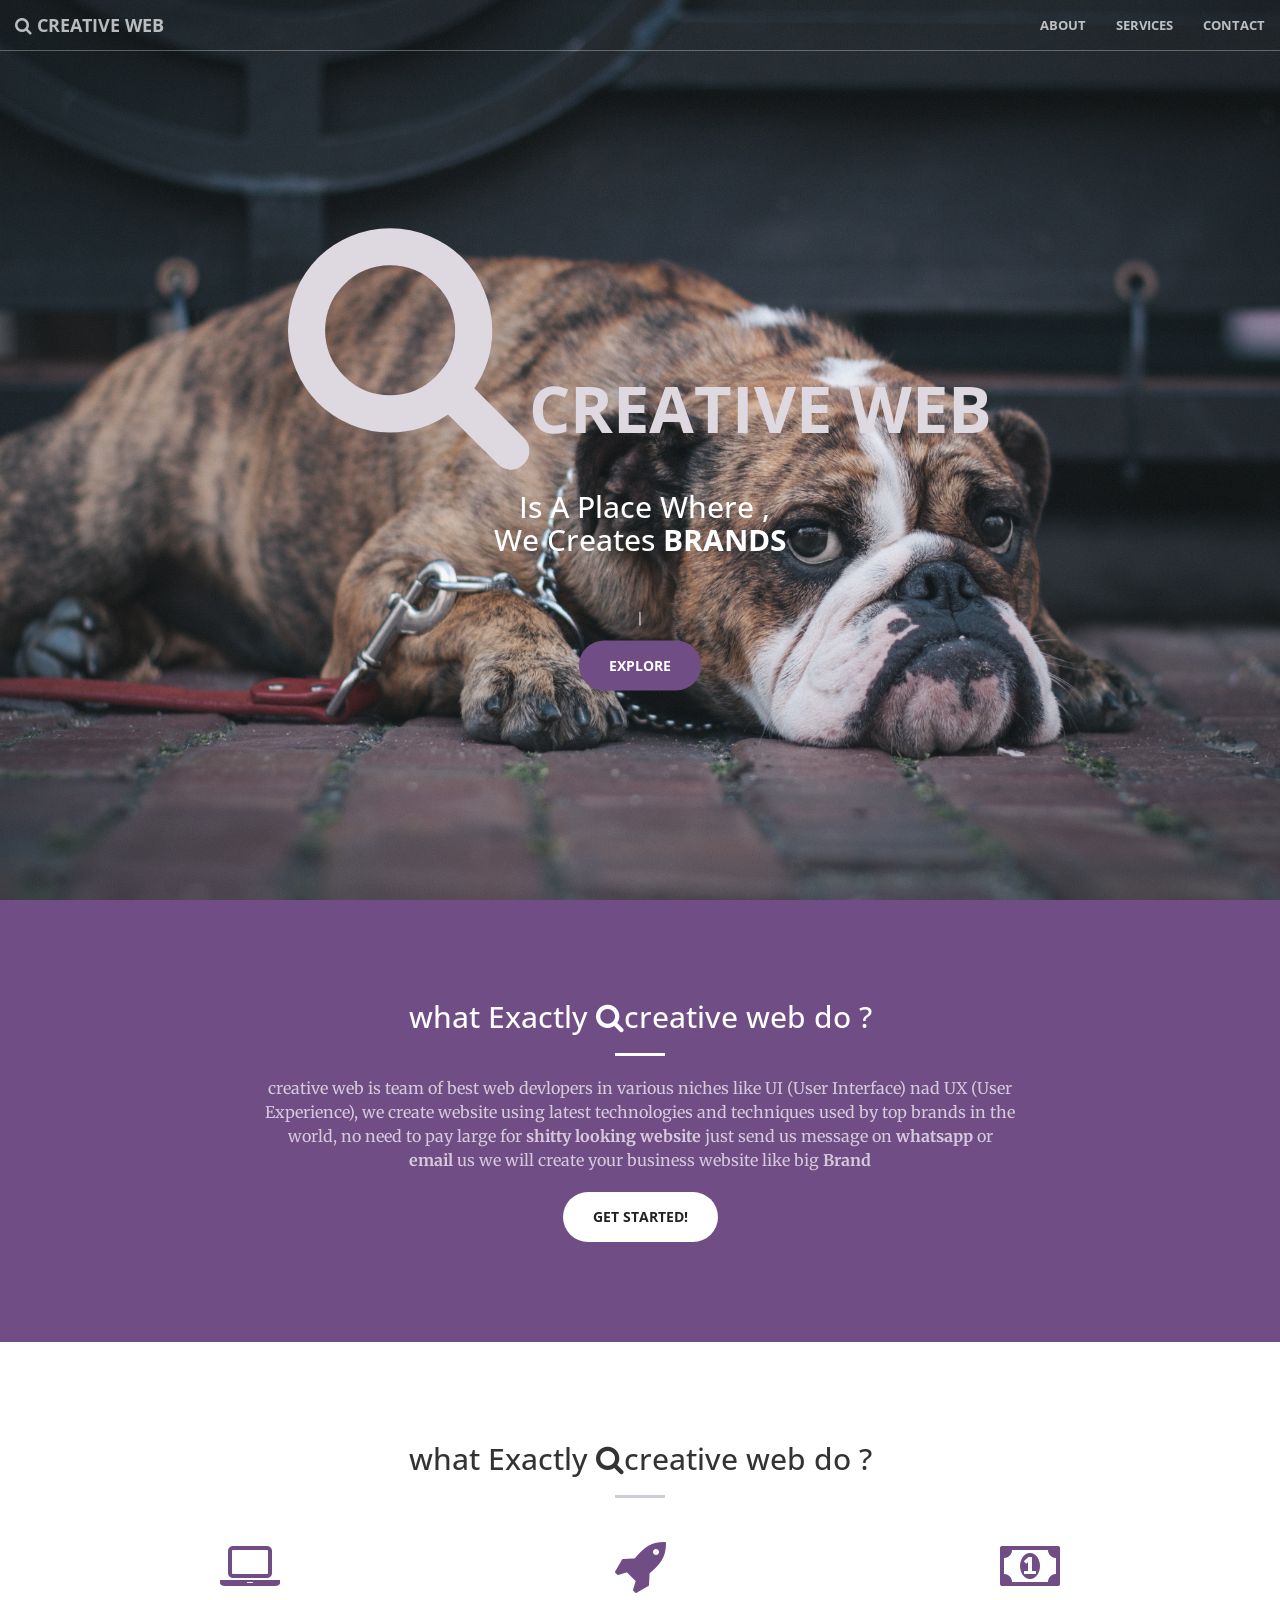
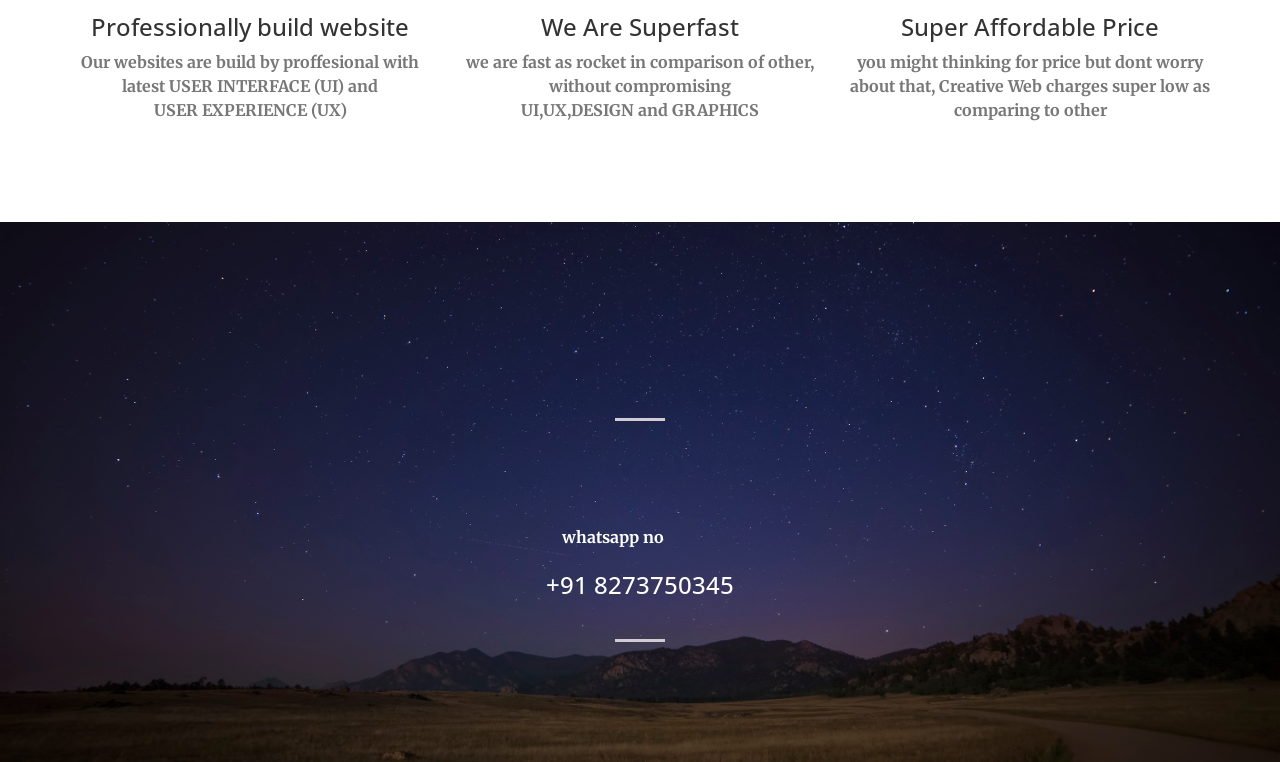
==== index.html @ e999a7e4 "Rename cw.html to index.html" ====
<!DOCTYPE html>
<html lang="en">

<head>

    <meta charset="utf-8">
    <meta http-equiv="X-UA-Compatible" content="IE=edge">
    <meta name="viewport" content="width=device-width, initial-scale=1">
    <meta name="description" content="">
    <meta name="author" content="">

    <title>Creative web| best devlopers</title>

    <!-- Bootstrap Core CSS -->
    <link rel="stylesheet" href="css/bootstrap.min.css" type="text/css">

    <!-- Custom Fonts -->
    <link href='http://fonts.googleapis.com/css?family=Open+Sans:300italic,400italic,600italic,700italic,800italic,400,300,600,700,800' rel='stylesheet' type='text/css'>
    <link href='http://fonts.googleapis.com/css?family=Merriweather:400,300,300italic,400italic,700,700italic,900,900italic' rel='stylesheet' type='text/css'>
    <link rel="stylesheet" href="font-awesome/css/font-awesome.min.css" type="text/css">

    <!-- Plugin CSS -->
    <link rel="stylesheet" href="css/animate.min.css" type="text/css">

    <!-- Custom CSS -->
    <link rel="stylesheet" href="css/creative.css" type="text/css">

    <!-- HTML5 Shim and Respond.js IE8 support of HTML5 elements and media queries -->
    <!-- WARNING: Respond.js doesn't work if you view the page via file:// -->
    <!--[if lt IE 9]>
        <script src="https://oss.maxcdn.com/libs/html5shiv/3.7.0/html5shiv.js"></script>
        <script src="https://oss.maxcdn.com/libs/respond.js/1.4.2/respond.min.js"></script>
    <![endif]-->

</head>

<body id="page-top">

    <nav id="mainNav" class="navbar navbar-default navbar-fixed-top">
        <div class="container-fluid">
            <!-- Brand and toggle get grouped for better mobile display -->
            <div class="navbar-header">
                <button type="button" class="navbar-toggle collapsed" data-toggle="collapse" data-target="#bs-example-navbar-collapse-1">
                    <span class="sr-only">Toggle navigation</span>
                    <span class="icon-bar"></span>
                    <span class="icon-bar"></span>
                    <span class="icon-bar"></span>
                </button>
                <a class="navbar-brand page-scroll" href="cw.html"><i class="fa fa-search"></i>&nbsp;Creative Web</a>
            </div>

            <!-- Collect the nav links, forms, and other content for toggling -->
            <div class="collapse navbar-collapse" id="bs-example-navbar-collapse-1">
                <ul class="nav navbar-nav navbar-right">
                    <li>
                        <a class="page-scroll" href="#about">About</a>
                    </li>
                    <li>
                        <a class="page-scroll" href="#services">Services</a>
                    </li>
                    
                    <li>
                        <a class="page-scroll" href="lop.html">Contact</a>
                    </li>
                </ul>
            </div>
            <!-- /.navbar-collapse -->
        </div>
        <!-- /.container-fluid -->
    </nav>

    <header>
        <div class="header-content">
            <div class="header-content-inner">
			<h1><strong ><font color="#DED9E0"><i class="fa fa-search fa-4x"></i>Creative Web </font></strong></h1> 
			 <div class="type-wrap">
                  <span id="typed" style="white-space:pre;"></span>
                 </div>
 
                <a href="#about" class="btn btn-primary btn-xl page-scroll ">Explore</a>
            </div>
        </div>
    </header>

    <section class="bg-primary" id="about">
        <div class="container">
            <div class="row">
                <div class="col-lg-8 col-lg-offset-2 text-center">
                    <h2 class="section-heading  wow slideInUp" data-wow-duration="1s" data-wow-duration="0.1s" >what Exactly <i class="fa fa-search"></i>creative web do ?</h2>
                    
                    <hr class="light">
                    <p class="text-faded wow slideInUp" data-wow-duration="2s" data-wow-duration="0.1s" >creative web is team of best web devlopers in various niches like UI (User Interface) nad UX (User Experience), we create website using latest technologies and techniques used by top brands in the world, no need to pay large for<strong> shitty looking website</strong> just send us message on<strong> whatsapp</strong> or<strong> email</strong> us we will create your business website like big <strong>Brand<strong>  </p>
                       
					<a href="#contact" class="btn btn-default btn-xl page-scroll wow zoomIn" data-wow-duration="3s" data-wow-duration="0.1s" >Get Started!</a>
                </div>
            </div>
        </div>
    </section>

    <section id="services">
        <div class="container">
            <div class="row">
                <div class="col-lg-12 text-center">
                  <h2 class="section-heading  wow slideInUp" data-wow-duration="1s" ">what Exactly <i class="fa fa-search"></i>creative web do ?</h2>
                    <hr class="primary">
                </div>
            </div>
        </div>
        <div class="container">
            <div class="row">
                <div class="col-md-4 text-center">
                    <div class="service-box">
                        <i class="fa fa-4x fa-laptop wow bounceIn text-primary"></i>
                        <h3 class="wow slideInUp" data-wow-duration="1s" data-wow-duration="0.1s">Professionally build website</h3>
                        <p class="text-muted wow fadeIn "data-wow-duration="2s" data-wow-duration="0.1s">Our websites are build by proffesional with <br>latest USER INTERFACE (UI) and <br>USER EXPERIENCE (UX)</p>
                    </div>
                </div>
                <div class=" col-md-4 text-center">
                    <div class="service-box">
                        <i class="fa fa-4x fa-rocket wow bounceIn text-primary" data-wow-delay=".1s"></i>
                        <h3 class="wow slideInUp" data-wow-duration="1s" data-wow-duration="0.1s">We Are Superfast</h3>
                        <p class="text-muted wow fadeIn "data-wow-duration="2s" data-wow-duration="0.1s">we are fast as rocket in comparison of other,<br>without compromising <br> UI,UX,DESIGN and GRAPHICS</p>
                    </div>
                </div>
               
                <div class="col-md-4 text-center">
                    <div class="service-box">
                        <i class="fa fa-4x fa-money wow bounceIn text-primary" data-wow-delay=".3s"></i>
                       <h3 class="wow slideInUp" data-wow-duration="1s" data-wow-duration="0.1s">Super Affordable Price </h3>
                        <p class="text-muted wow fadeIn" data-wow-duration="1s" data-wow-duration="0.1s" > you might thinking for price  but dont worry about that,<strong> Creative Web</strong> charges super low as comparing to other</p>
                    </div>
                </div>
            </div>
        </div>
    </section>

   


    <section id="contact">
        <div class="container">
            <div class="row">
               
                    <center><h2 class="section-heading  wow fadeIn" data-wow-duration="2s" data-wow-delay=".10s">GET YOUR BUSINESS WEBSITE READY IN FEW HOURS</h2>
                    <h2 class="section-heading wow fadeIn" data-wow-duration="2s" data-wow-delay=".30s">at very low price</h2>
                    <hr >
                    <p class="wow fadeIn" data-wow-duration="2s" data-wow-delay=".50s"><font color ="#FFF" size="4px">just send us E-mail or simply contact us using Whatsapp</p>
                </div>

                   <center> <p>whatsapp no<i class="fa fa-whatsapp fa-4x wow wobble"  data-wow-delay=".80s"></i></p>
                    <p class="text-primary "><h3>+91 8273750345 </h3></p>
                </div>
				
   <hr>
	
	 

    <!-- jQuery -->
    <script src="js/jquery.js"></script>

    <!-- Bootstrap Core JavaScript -->
    <script src="js/bootstrap.min.js"></script>

    <!-- Plugin JavaScript -->
    <script src="js/jquery.easing.min.js"></script>
    <script src="js/jquery.fittext.js"></script>
    <script src="js/wow.min.js"></script>

    <!-- Custom Theme JavaScript -->
    <script src="js/creative.js"></script>
	
	
	<!-- contact us -->
	    <script src="js/jqBootstrapValidation.js"></script>
        <script src="js/contact_me.js"></script>
	
	<!-- typed js -->
   <script src="js/typed.js" type="text/javascript"></script>
   <script>
    $(function(){

        $("#typed").typed({
            strings: ["<H2> Is A Place Where ,<br> We Creates <strong>BRANDS</strong> with <br>Awesomeness!</H2> "],
            typeSpeed: 50,
            backDelay: 500,
            loop: false,
            contentType: 'html', // or text
            // defaults to false for infinite loop
            loopCount: false,
            callback: function(){ foo(); },
            resetCallback: function() { newTyped(); }
        });

        $(".reset").click(function(){
            $("#typed").typed('reset');
        });

    });

    function newTyped(){ /* A new typed object */ }

    function foo(){ console.log("Callback"); }

    </script>
	
	<!-- blinking sursor {typed js} -->
 <style>
      
    </style>
	
	<!-- typed js off -->
</body>

</html>
---- css/creative.css ----
/*!
 * Start Bootstrap - Creative Bootstrap Theme (http://startbootstrap.com)
 * Code licensed under the Apache License v2.0.
 * For details, see http://www.apache.org/licenses/LICENSE-2.0.
 */

html,
body {
    width: 100%;
    height: 100%;
}

body {
    font-family: Merriweather,'Helvetica Neue',Arial,sans-serif;
}

hr {
    max-width: 50px;
    border-color: #D1CCD4;
    border-width: 3px;
}

hr.light {
    border-color: #fff;
}

a {
    color: #704D84;
    -webkit-transition: all .35s;
    -moz-transition: all .35s;
    transition: all .35s;
}

a:hover,
a:focus {
    color: #B14AA9;
}

h1,
h2,
h3,
h4,
h5,
h6 {
    font-family: 'Open Sans','Helvetica Neue',Arial,sans-serif;
}

p {
    margin-bottom: 20px;
    font-size: 16px;
    line-height: 1.5;
}

.bg-primary {
    background-color: #704D84;
}

.bg-dark {
    color: #fff;
    background-color: #222;

}

.text-faded {
    color: rgba(255,255,255,.7);
}

section {
    padding: 100px 0;
}

aside {
    padding: 50px 0;
}

.no-padding {
    padding: 0;
}

.navbar-default {
    border-color: rgba(34,34,34,.05);
    font-family: 'Open Sans','Helvetica Neue',Arial,sans-serif;
    background-color: #fff;
    -webkit-transition: all .35s;
    -moz-transition: all .35s;
    transition: all .35s;
}

.navbar-default .navbar-header .navbar-brand {
    text-transform: uppercase;
    font-family: 'Open Sans','Helvetica Neue',Arial,sans-serif;
    font-weight: 700;
    color: #704D84;
}

.navbar-default .navbar-header .navbar-brand:hover,
.navbar-default .navbar-header .navbar-brand:focus {
    color: #B14AA9;
}

.navbar-default .nav > li>a,
.navbar-default .nav>li>a:focus {
    text-transform: uppercase;
    font-size: 13px;
    font-weight: 700;
    color: #222;
}

.navbar-default .nav > li>a:hover,
.navbar-default .nav>li>a:focus:hover {
    color: #704D84;
}

.navbar-default .nav > li.active>a,
.navbar-default .nav>li.active>a:focus {
    color: #704D84!important;
    background-color: transparent;
}

.navbar-default .nav > li.active>a:hover,
.navbar-default .nav>li.active>a:focus:hover {
    background-color: transparent;
}

@media(min-width:768px) {
    .navbar-default {
        border-color: rgba(255,255,255,.3);
        background-color: transparent;
    }

    .navbar-default .navbar-header .navbar-brand {
        color: rgba(255,255,255,.7);
    }

    .navbar-default .navbar-header .navbar-brand:hover,
    .navbar-default .navbar-header .navbar-brand:focus {
        color: #fff;
    }

    .navbar-default .nav > li>a,
    .navbar-default .nav>li>a:focus {
        color: rgba(255,255,255,.7);
    }

    .navbar-default .nav > li>a:hover,
    .navbar-default .nav>li>a:focus:hover {
        color: #fff;
    }

    .navbar-default.affix {
        border-color: rgba(34,34,34,.05);
        background-color: #fff;
    }

    .navbar-default.affix .navbar-header .navbar-brand {
        font-size: 14px;
        color: #704D84;
    }

    .navbar-default.affix .navbar-header .navbar-brand:hover,
    .navbar-default.affix .navbar-header .navbar-brand:focus {
        color: #B14AA9;
    }

    .navbar-default.affix .nav > li>a,
    .navbar-default.affix .nav>li>a:focus {
        color: #222;
    }

    .navbar-default.affix .nav > li>a:hover,
    .navbar-default.affix .nav>li>a:focus:hover {
        color: #704D84;
    }
}

header {
	  
    position: relative;
    width: 100%;
    min-height: auto;
    text-align: center;
    color: #fff;
    background-image: url(../img/header.jpg);
    background-position: center;
    -webkit-background-size: cover;
    -moz-background-size: cover;
    background-size: cover;
    -o-background-size: cover;
}

header .header-content {
    position: relative;
    width: 100%;
    padding: 100px 15px;
    text-align: center;
}

header .header-content .header-content-inner h1 {
    margin-top: 0;
    margin-bottom: 0;
    text-transform: uppercase;
    font-weight: 700;
}

header .header-content .header-content-inner hr {
    margin: 30px auto;
}

header .header-content .header-content-inner p {
    margin-bottom: 50px;
    font-size: 16px;
    font-weight: 300;
    color: rgba(255,255,255,.7);
}

@media(min-width:768px) {
    header {
        min-height: 100%;
    }

    header .header-content {
        position: absolute;
        top: 50%;
        padding: 0 50px;
        -webkit-transform: translateY(-50%);
        -ms-transform: translateY(-50%);
        transform: translateY(-50%);
    }

    header .header-content .header-content-inner {
        margin-right: auto;
        margin-left: auto;
        max-width: 1000px;
    }

    header .header-content .header-content-inner p {
        margin-right: auto;
        margin-left: auto;
        max-width: 80%;
        font-size: 18px;
    }
}

.section-heading {
    margin-top: 0;
}

.service-box {
    margin: 50px auto 0;
    max-width: 400px;
}

@media(min-width:992px) {
    .service-box {
        margin: 20px auto 0;
    }
}

.service-box p {
    margin-bottom: 0;
}

.portfolio-box {
    display: block;
    position: relative;
    margin: 0 auto;
    max-width: 650px;
}

.portfolio-box .portfolio-box-caption {
    display: block;
    position: absolute;
    bottom: 0;
    width: 100%;
    height: 100%;
    text-align: center;
    color: #fff;
    opacity: 0;
    background: rgba(240,95,64,.9);
    -webkit-transition: all .35s;
    -moz-transition: all .35s;
    transition: all .35s;
}

.portfolio-box .portfolio-box-caption .portfolio-box-caption-content {
    position: absolute;
    top: 50%;
    width: 100%;
    text-align: center;
    transform: translateY(-50%);
}

.portfolio-box .portfolio-box-caption .portfolio-box-caption-content .project-category,
.portfolio-box .portfolio-box-caption .portfolio-box-caption-content .project-name {
    padding: 0 15px;
    font-family: 'Open Sans','Helvetica Neue',Arial,sans-serif;
}

.portfolio-box .portfolio-box-caption .portfolio-box-caption-content .project-category {
    text-transform: uppercase;
    font-size: 14px;
    font-weight: 600;
}

.portfolio-box .portfolio-box-caption .portfolio-box-caption-content .project-name {
    font-size: 18px;
}

.portfolio-box:hover .portfolio-box-caption {
    opacity: 1;
}

@media(min-width:768px) {
    .portfolio-box .portfolio-box-caption .portfolio-box-caption-content .project-category {
        font-size: 16px;
    }

    .portfolio-box .portfolio-box-caption .portfolio-box-caption-content .project-name {
        font-size: 22px;
    }
}

.call-to-action h2 {
    margin: 0 auto 20px;
}

.text-primary {
    color: #704D84;
}

.no-gutter > [class*=col-] {
    padding-right: 0;
    padding-left: 0;
}

.btn-default {
    border-color: #fff;
    color: #222;
    background-color: #fff;
    -webkit-transition: all .35s;
    -moz-transition: all .35s;
    transition: all .35s;
}

.btn-default:hover,
.btn-default:focus,
.btn-default.focus,
.btn-default:active,
.btn-default.active,
.open > .dropdown-toggle.btn-default {
    border-color: #ededed;
    color: #222;
    background-color: #f2f2f2;
}

.btn-default:active,
.btn-default.active,
.open > .dropdown-toggle.btn-default {
    background-image: none;
}

.btn-default.disabled,
.btn-default[disabled],
fieldset[disabled] .btn-default,
.btn-default.disabled:hover,
.btn-default[disabled]:hover,
fieldset[disabled] .btn-default:hover,
.btn-default.disabled:focus,
.btn-default[disabled]:focus,
fieldset[disabled] .btn-default:focus,
.btn-default.disabled.focus,
.btn-default[disabled].focus,
fieldset[disabled] .btn-default.focus,
.btn-default.disabled:active,
.btn-default[disabled]:active,
fieldset[disabled] .btn-default:active,
.btn-default.disabled.active,
.btn-default[disabled].active,
fieldset[disabled] .btn-default.active {
    border-color: #fff;
    background-color: #fff;
}

.btn-default .badge {
    color: #fff;
    background-color: #222;
}

.btn-primary {
    border-color: #704D84;
    color: #fff;
    background-color: #704D84;
    -webkit-transition: all .35s;
    -moz-transition: all .35s;
    transition: all .35s;
}

.btn-primary:hover,
.btn-primary:focus,
.btn-primary.focus,
.btn-primary:active,
.btn-primary.active,
.open > .dropdown-toggle.btn-primary {
    border-color: #B14AA9;
    color: #fff;
    background-color: #B14AA9;
}

.btn-primary:active,
.btn-primary.active,
.open > .dropdown-toggle.btn-primary {
    background-image: none;
}

.btn-primary.disabled,
.btn-primary[disabled],
fieldset[disabled] .btn-primary,
.btn-primary.disabled:hover,
.btn-primary[disabled]:hover,
fieldset[disabled] .btn-primary:hover,
.btn-primary.disabled:focus,
.btn-primary[disabled]:focus,
fieldset[disabled] .btn-primary:focus,
.btn-primary.disabled.focus,
.btn-primary[disabled].focus,
fieldset[disabled] .btn-primary.focus,
.btn-primary.disabled:active,
.btn-primary[disabled]:active,
fieldset[disabled] .btn-primary:active,
.btn-primary.disabled.active,
.btn-primary[disabled].active,
fieldset[disabled] .btn-primary.active {
    border-color: #704D84;
    background-color: #704D84;
}

.btn-primary .badge {
    color: #704D84;
    background-color: #fff;
}

.btn {
    border: 0;
    border-radius: 300px;
    text-transform: uppercase;
    font-family: 'Open Sans','Helvetica Neue',Arial,sans-serif;
    font-weight: 700;
}

.btn-xl {
    padding: 15px 30px;
}

::-moz-selection {
    text-shadow: none;
    color: #fff;
    background: #222;
}

::selection {
    text-shadow: none;
    color: #fff;
    background: #222;
}

img::selection {
    color: #fff;
    background: 0 0;
}

img::-moz-selection {
    color: #fff;
    background: 0 0;
}

body {
    webkit-tap-highlight-color: #222;
}


  /* code for animated blinking cursor */
        .typed-cursor{
            opacity: 1;
            font-weight: 100;
            -webkit-animation: blink 0.7s infinite;
            -moz-animation: blink 0.7s infinite;
            -ms-animation: blink 0.7s infinite;
            -o-animation: blink 0.7s infinite;
            animation: blink 0.7s infinite;
        }
        @-keyframes blink{
            0% { opacity:1; }
            50% { opacity:0; }
            100% { opacity:1; }
        }
        @-webkit-keyframes blink{
            0% { opacity:1; }
            50% { opacity:0; }
            100% { opacity:1; }
        }
        @-moz-keyframes blink{
            0% { opacity:1; }
            50% { opacity:0; }
            100% { opacity:1; }
        }
        @-ms-keyframes blink{
            0% { opacity:1; }
            50% { opacity:0; }
            100% { opacity:1; }
        }
        @-o-keyframes blink{
            0% { opacity:1; }
            50% { opacity:0; }
            100% { opacity:1; }
        }
		
		#typed { /* Text Styling */
       
	   font-family: "Open Sans";
        font-weight: bold;
        font-size: 3.75em;
         
		 }
		 section#contact .section-heading {
    color: #fff;
}

section#contact .form-group {
    margin-bottom: 25px;
}

section#contact .form-group input,
section#contact .form-group textarea {
    padding: 20px;
}

section#contact .form-group input.form-control {
    height: auto;
}

section#contact .form-group textarea.form-control {
    height: 236px;
}

section#contact .form-control:focus {
 
    box-shadow: none;
}

section#contact::-webkit-input-placeholder {
    text-transform: uppercase;
        font-family:'Open Sans','Helvetica Neue',Arial,sans-serif;
    font-weight: 700;
    color: #bbb;
}

section#contact:-moz-placeholder {
    text-transform: uppercase;
        font-family:'Open Sans','Helvetica Neue',Arial,sans-serif;
    font-weight: 700;
    color: #bbb;
}

section#contact::-moz-placeholder {
    text-transform: uppercase;
        font-family:'Open Sans','Helvetica Neue',Arial,sans-serif;
    font-weight: 700;
    color: #bbb;
}

section#contact:-ms-input-placeholder {
    text-transform: uppercase;
        font-family:'Open Sans','Helvetica Neue',Arial,sans-serif;
    font-weight: 700;
    color: #bbb;
}

section#contact .text-danger {
    color: #e74c3c;
}

section#contact {
    background-color: #704D84;
	
   /* background-image: url(../img/back.jpg); */
    background-position: center;
    background-repeat: no-repeat;
}
		  
/*=====================================================
=            Bootstrap 2.3.2 Media Queries            =
=====================================================*/
@media only screen and (max-width : 1200px) {

}

@media only screen and (max-width : 979px) {

}

@media only screen and (max-width : 767px) {
     	#typed { /* Text Styling */
       
	   font-family: "Open Sans";
        font-weight: bold;
        font-size: 0.75em;
         
		 }
		 
  
}

@media only screen and (max-width : 480px) {
	#typed { /* Text Styling */
       
	   font-family: "Open Sans";
        font-weight: bold;
        font-size: 0.75em;
         
		 }
		 
}

@media only screen and (max-width : 320px) {
	#typed { /* Text Styling */
       
	   font-family: "Open Sans";
        font-weight: bold;
        font-size: 0.75em;
		
         
		 }
		 
}

 #about{
	  background-color:#704D84;
	     text-align: center;
    color: #fff;
    background-attachment: fixed;
    background-image: url(../img/city.png);
    background-position: center center;
    background-repeat: none;
    -webkit-background-size: cover;
    -moz-background-size: cover;
    background-size: cover;
    -o-background-size: cover;
 }
 
#contact{
	  background-color:#704D84;
	     text-align: center;
    color: #fff;
    background-attachment: scroll;
    background-image: url(../img/tyu.jpg);
    background-position: center center;
    background-repeat: none;
    -webkit-background-size: cover;
    -moz-background-size: cover;
    background-size: cover;
    -o-background-size: cover;
 }
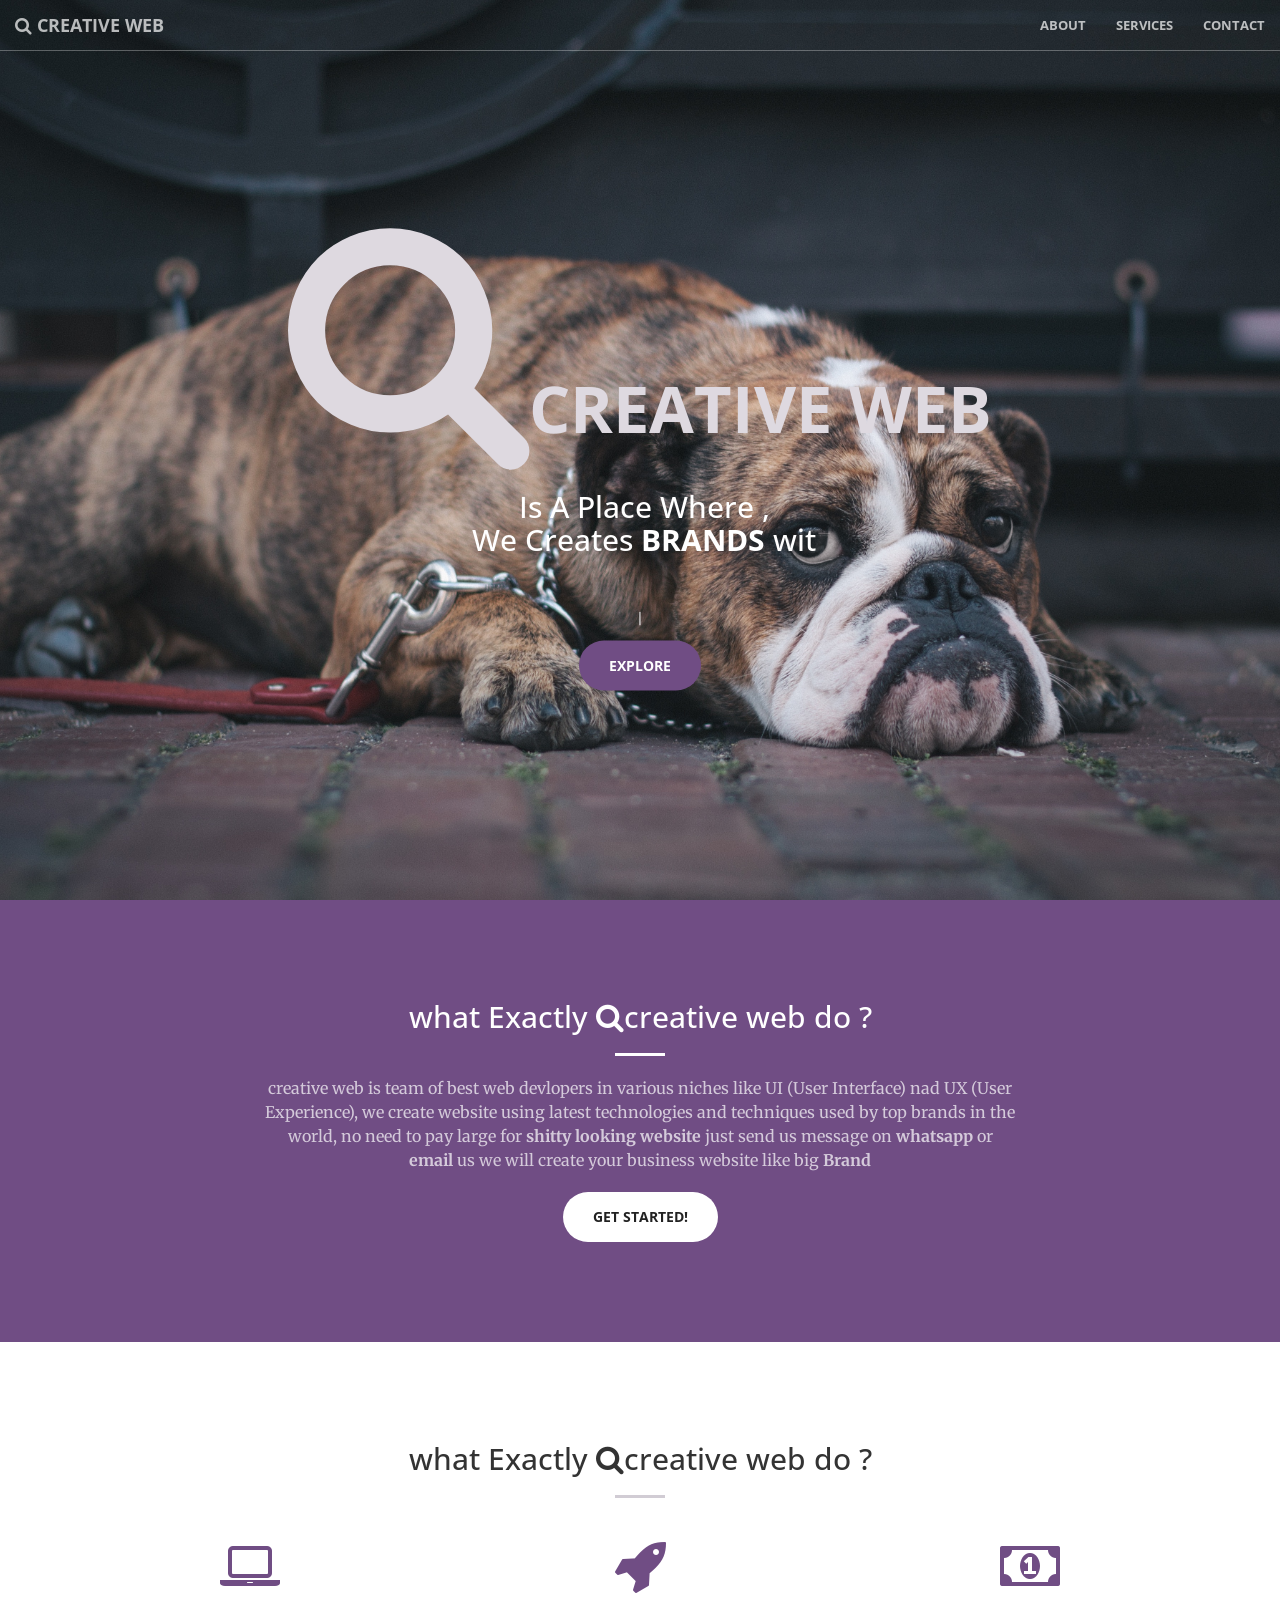
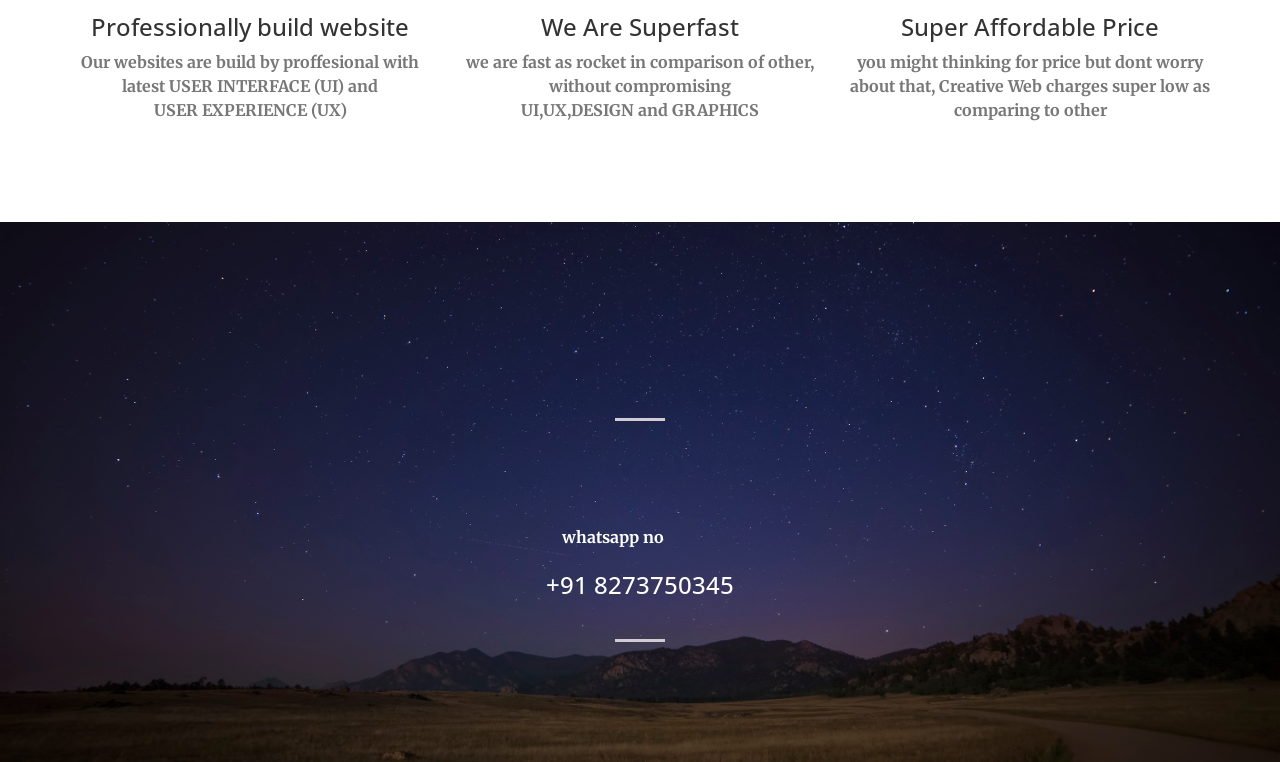
==== commit c9715497: "Update index.html" ====
--- a/index.html
+++ b/index.html
@@ -60,7 +60,7 @@
                     </li>
                     
                     <li>
-                        <a class="page-scroll" href="lop.html">Contact</a>
+                        <a class="page-scroll" href="#contact">Contact</a>
                     </li>
                 </ul>
             </div>
